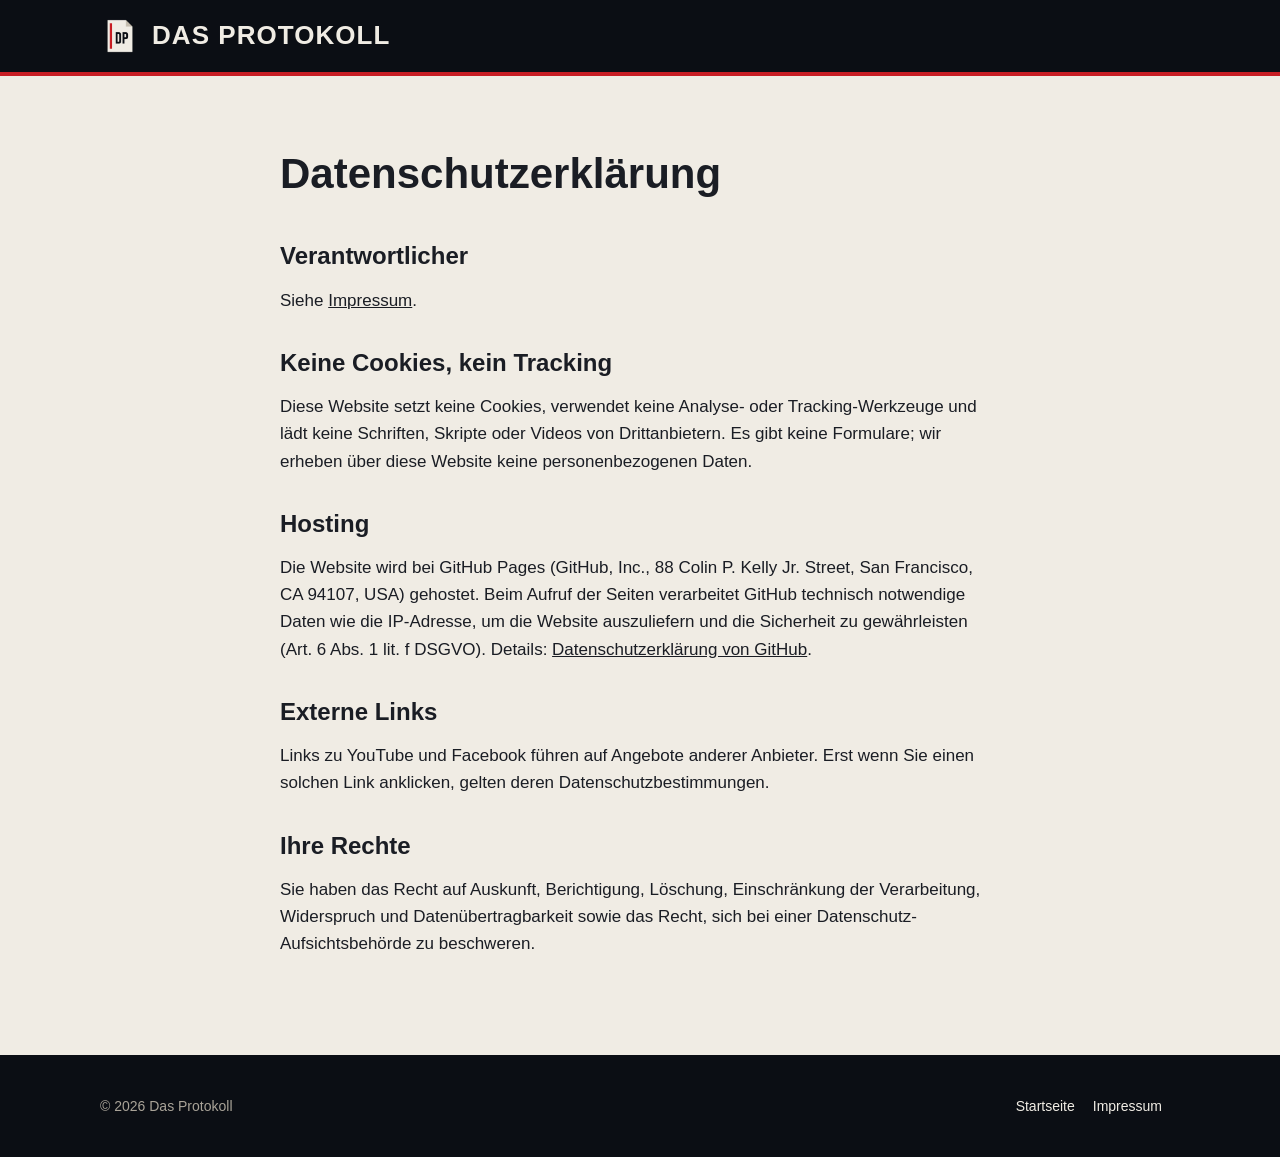
==== datenschutz.html @ 6131dcee "Website: erste Version" ====
<!doctype html>
<html lang="de">
<head>
  <meta charset="utf-8">
  <meta name="viewport" content="width=device-width, initial-scale=1">
  <title>Datenschutz – Das Protokoll</title>
  <meta name="robots" content="noindex">
  <link rel="icon" href="favicon.png">
  <link rel="stylesheet" href="style.css">
</head>
<body>
  <header class="ust">
    <div class="kap">
      <a class="marka" href="index.html"><img src="logo.png" alt=""><span>Das Protokoll</span></a>
    </div>
  </header>
  <main class="metin">
    <h1>Datenschutzerklärung</h1>
    <h2>Verantwortlicher</h2>
    <p>Siehe <a href="impressum.html">Impressum</a>.</p>
    <h2>Keine Cookies, kein Tracking</h2>
    <p>Diese Website setzt keine Cookies, verwendet keine Analyse- oder Tracking-Werkzeuge und lädt keine Schriften, Skripte oder Videos von Drittanbietern. Es gibt keine Formulare; wir erheben über diese Website keine personenbezogenen Daten.</p>
    <h2>Hosting</h2>
    <p>Die Website wird bei GitHub Pages (GitHub, Inc., 88 Colin P. Kelly Jr. Street, San Francisco, CA 94107, USA) gehostet. Beim Aufruf der Seiten verarbeitet GitHub technisch notwendige Daten wie die IP-Adresse, um die Website auszuliefern und die Sicherheit zu gewährleisten (Art. 6 Abs. 1 lit. f DSGVO). Details: <a href="https://docs.github.com/de/site-policy/privacy-policies/github-general-privacy-statement">Datenschutzerklärung von GitHub</a>.</p>
    <h2>Externe Links</h2>
    <p>Links zu YouTube und Facebook führen auf Angebote anderer Anbieter. Erst wenn Sie einen solchen Link anklicken, gelten deren Datenschutzbestimmungen.</p>
    <h2>Ihre Rechte</h2>
    <p>Sie haben das Recht auf Auskunft, Berichtigung, Löschung, Einschränkung der Verarbeitung, Widerspruch und Datenübertragbarkeit sowie das Recht, sich bei einer Datenschutz-Aufsichtsbehörde zu beschweren.</p>
  </main>
  <footer class="alt">
    <div class="kap">
      <div>© 2026 Das Protokoll</div>
      <div><a href="index.html">Startseite</a><a href="impressum.html">Impressum</a></div>
    </div>
  </footer>
</body>
</html>
---- style.css ----
/* Das Protokoll – Website. Keine externen Schriften oder Skripte (DSGVO). */
:root {
  --lacivert: #0B0E14;
  --lacivert-2: #141925;
  --kagit: #F0ECE4;
  --kagit-2: #E4DED2;
  --metin: #1A1D24;
  --soluk: #5B606B;
  --kirmizi: #C81E24;
  --cizgi: #D6CFC2;
  --baslik: "Bahnschrift", "DIN Alternate", "Barlow Condensed", "Roboto Condensed", "Arial Narrow", sans-serif;
  --govde: "Segoe UI", "Helvetica Neue", Arial, sans-serif;
  --serif: Georgia, "Times New Roman", serif;
}

* { box-sizing: border-box; }
html { scroll-behavior: smooth; }
body {
  margin: 0;
  background: var(--kagit);
  color: var(--metin);
  font-family: var(--govde);
  font-size: 17px;
  line-height: 1.6;
  -webkit-font-smoothing: antialiased;
}
a { color: inherit; }
img { max-width: 100%; display: block; }
.kap { max-width: 1120px; margin: 0 auto; padding: 0 20px; }

/* Ust serit */
.ust { background: var(--lacivert); color: var(--kagit); border-bottom: 4px solid var(--kirmizi); }
.ust .kap { display: flex; align-items: center; justify-content: space-between; height: 72px; gap: 16px; }
.marka { display: flex; align-items: center; gap: 12px; text-decoration: none; }
.marka img { width: 40px; height: 40px; }
.marka span { font-family: var(--baslik); font-weight: 700; font-size: 26px; letter-spacing: .04em; text-transform: uppercase; }
.menu { display: flex; gap: 22px; font-size: 15px; }
.menu a { text-decoration: none; opacity: .85; }
.menu a:hover { opacity: 1; text-decoration: underline; text-decoration-color: var(--kirmizi); text-underline-offset: 6px; }

/* Giris */
.giris { background: var(--lacivert) url("hero.jpg") right center / cover no-repeat; color: var(--kagit); }
.giris .kap { padding-top: 96px; padding-bottom: 104px; }
.ust-etiket { display: inline-block; font-family: var(--baslik); font-size: 14px; letter-spacing: .14em; text-transform: uppercase; color: #fff; background: var(--kirmizi); padding: 4px 10px; }
.giris h1 { font-family: var(--baslik); font-weight: 700; font-size: clamp(40px, 6vw, 72px); line-height: 1.02; margin: 18px 0 18px; max-width: 14ch; text-transform: uppercase; }
.giris p { font-family: var(--serif); font-size: clamp(18px, 2vw, 21px); max-width: 46ch; color: #DCD6CB; margin: 0 0 32px; }
.dugmeler { display: flex; flex-wrap: wrap; gap: 12px; }
.dugme { display: inline-flex; align-items: center; gap: 8px; padding: 13px 22px; font-weight: 600; text-decoration: none; border: 2px solid var(--kagit); }
.dugme.ana { background: var(--kirmizi); border-color: var(--kirmizi); color: #fff; }
.dugme:hover { filter: brightness(1.1); }

/* Bolumler */
section { padding: 72px 0; }
.bolum-baslik { font-family: var(--baslik); font-weight: 700; font-size: 15px; letter-spacing: .14em; text-transform: uppercase; color: var(--kirmizi); margin: 0 0 8px; }
h2 { font-family: var(--baslik); font-weight: 700; font-size: clamp(30px, 4vw, 42px); line-height: 1.1; margin: 0 0 24px; }
.ince { border-top: 1px solid var(--cizgi); }

.izgara { display: grid; grid-template-columns: repeat(3, 1fr); gap: 28px; }
.kart { background: #fff; border-top: 4px solid var(--lacivert); padding: 26px 24px 28px; }
.kart h3 { font-family: var(--baslik); font-size: 23px; margin: 0 0 8px; }
.kart p { margin: 0; color: var(--soluk); }
.kart .no { font-family: var(--baslik); color: var(--kirmizi); font-size: 15px; letter-spacing: .1em; }

.folge-bos { background: var(--lacivert); color: var(--kagit); padding: 40px 32px; display: flex; gap: 28px; align-items: center; }
.folge-bos img { width: 88px; flex: none; }
.folge-bos h3 { font-family: var(--baslik); font-size: 26px; margin: 0 0 6px; text-transform: uppercase; }
.folge-bos p { margin: 0; color: #C9C3B8; }

.grundsatz { display: grid; grid-template-columns: 1fr 1.4fr; gap: 48px; align-items: start; }
.grundsatz ol { margin: 0; padding: 0; list-style: none; counter-reset: g; }
.grundsatz li { counter-increment: g; padding: 18px 0 18px 56px; position: relative; border-bottom: 1px solid var(--cizgi); }
.grundsatz li::before { content: counter(g, decimal-leading-zero); position: absolute; left: 0; top: 16px; font-family: var(--baslik); font-weight: 700; font-size: 24px; color: var(--kirmizi); }
.grundsatz li strong { display: block; font-size: 18px; }
.zitat { font-family: var(--serif); font-size: 26px; line-height: 1.35; border-left: 4px solid var(--kirmizi); padding-left: 22px; margin: 0; }

/* Alt bilgi */
.alt { background: var(--lacivert); color: #A9A398; font-size: 14px; padding: 40px 0; }
.alt .kap { display: flex; flex-wrap: wrap; justify-content: space-between; gap: 16px; }
.alt a { color: var(--kagit); text-decoration: none; margin-right: 18px; }
.alt a:hover { text-decoration: underline; }

/* Metin sayfalari (Impressum, Datenschutz) */
.metin { max-width: 760px; padding: 64px 20px 80px; margin: 0 auto; }
.metin h1 { font-family: var(--baslik); font-size: 42px; margin: 0 0 24px; }
.metin h2 { font-size: 24px; margin: 36px 0 10px; }
.uyari { background: #FFF4D6; border-left: 4px solid #D9A400; padding: 12px 16px; }

@media (max-width: 860px) {
  .izgara { grid-template-columns: 1fr; }
  .grundsatz { grid-template-columns: 1fr; gap: 24px; }
  .menu { display: none; }
  .giris { background-position: 70% center; }
  .folge-bos { flex-direction: column; align-items: flex-start; }
}
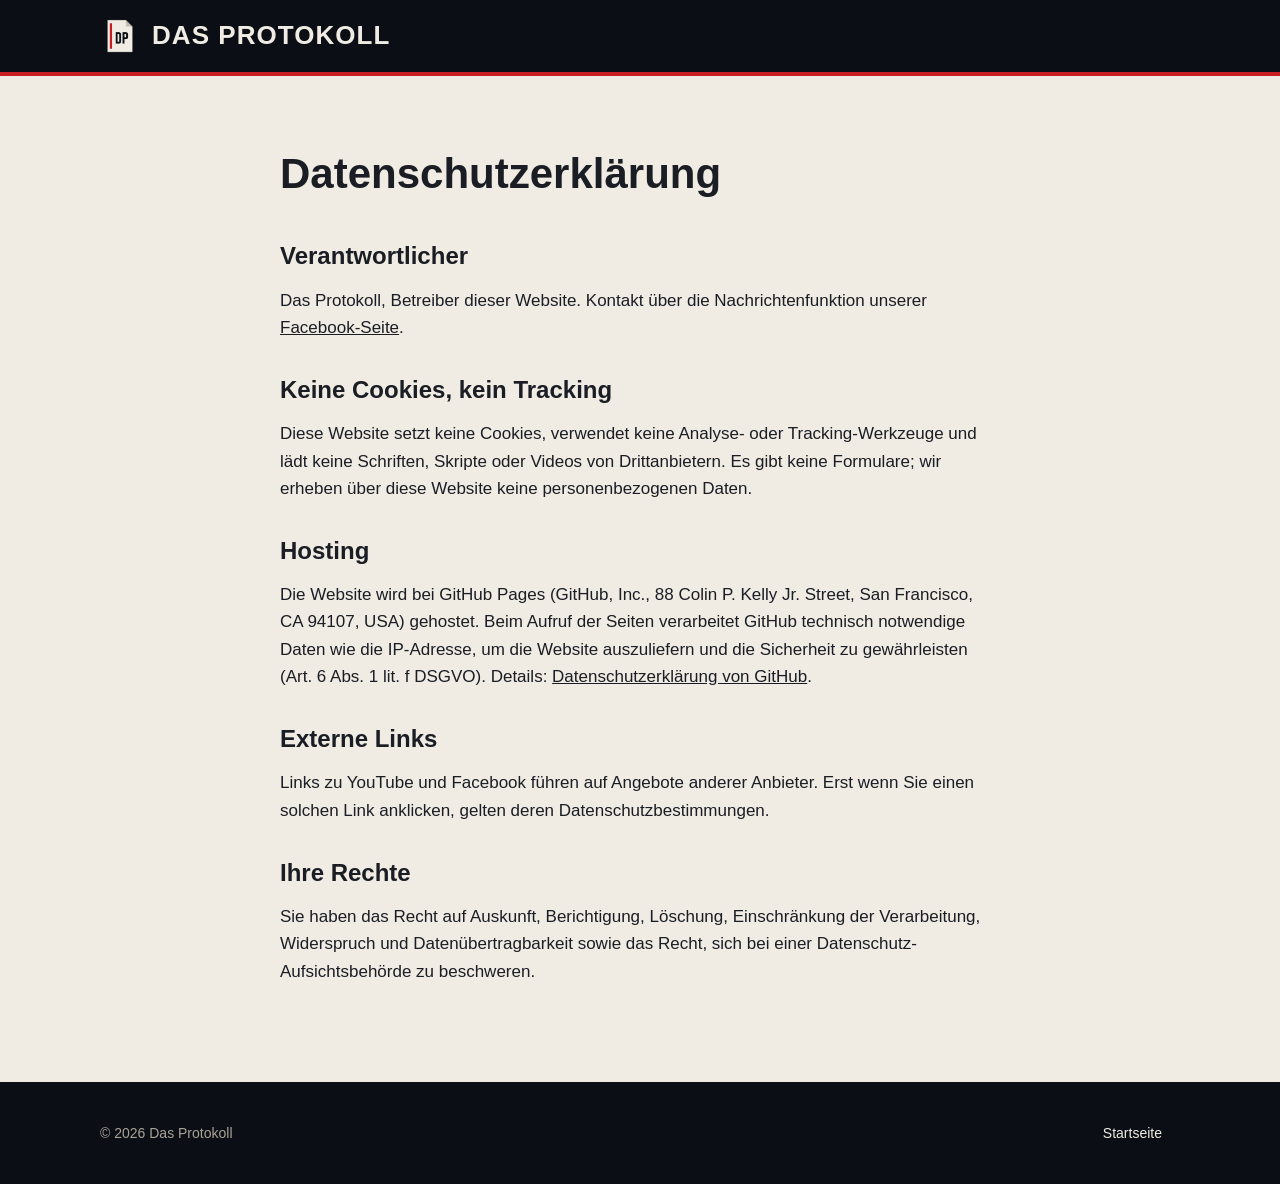
==== commit c98e85b8: "Impressum-Link entfernt" ====
--- a/datenschutz.html
+++ b/datenschutz.html
@@ -17,7 +17,7 @@
   <main class="metin">
     <h1>Datenschutzerklärung</h1>
     <h2>Verantwortlicher</h2>
-    <p>Siehe <a href="impressum.html">Impressum</a>.</p>
+    <p>Das Protokoll, Betreiber dieser Website. Kontakt über die Nachrichtenfunktion unserer <a href="https://www.facebook.com/profile.php?id=61595643362527">Facebook-Seite</a>.</p>
     <h2>Keine Cookies, kein Tracking</h2>
     <p>Diese Website setzt keine Cookies, verwendet keine Analyse- oder Tracking-Werkzeuge und lädt keine Schriften, Skripte oder Videos von Drittanbietern. Es gibt keine Formulare; wir erheben über diese Website keine personenbezogenen Daten.</p>
     <h2>Hosting</h2>
@@ -30,7 +30,7 @@
   <footer class="alt">
     <div class="kap">
       <div>© 2026 Das Protokoll</div>
-      <div><a href="index.html">Startseite</a><a href="impressum.html">Impressum</a></div>
+      <div><a href="index.html">Startseite</a></div>
     </div>
   </footer>
 </body>
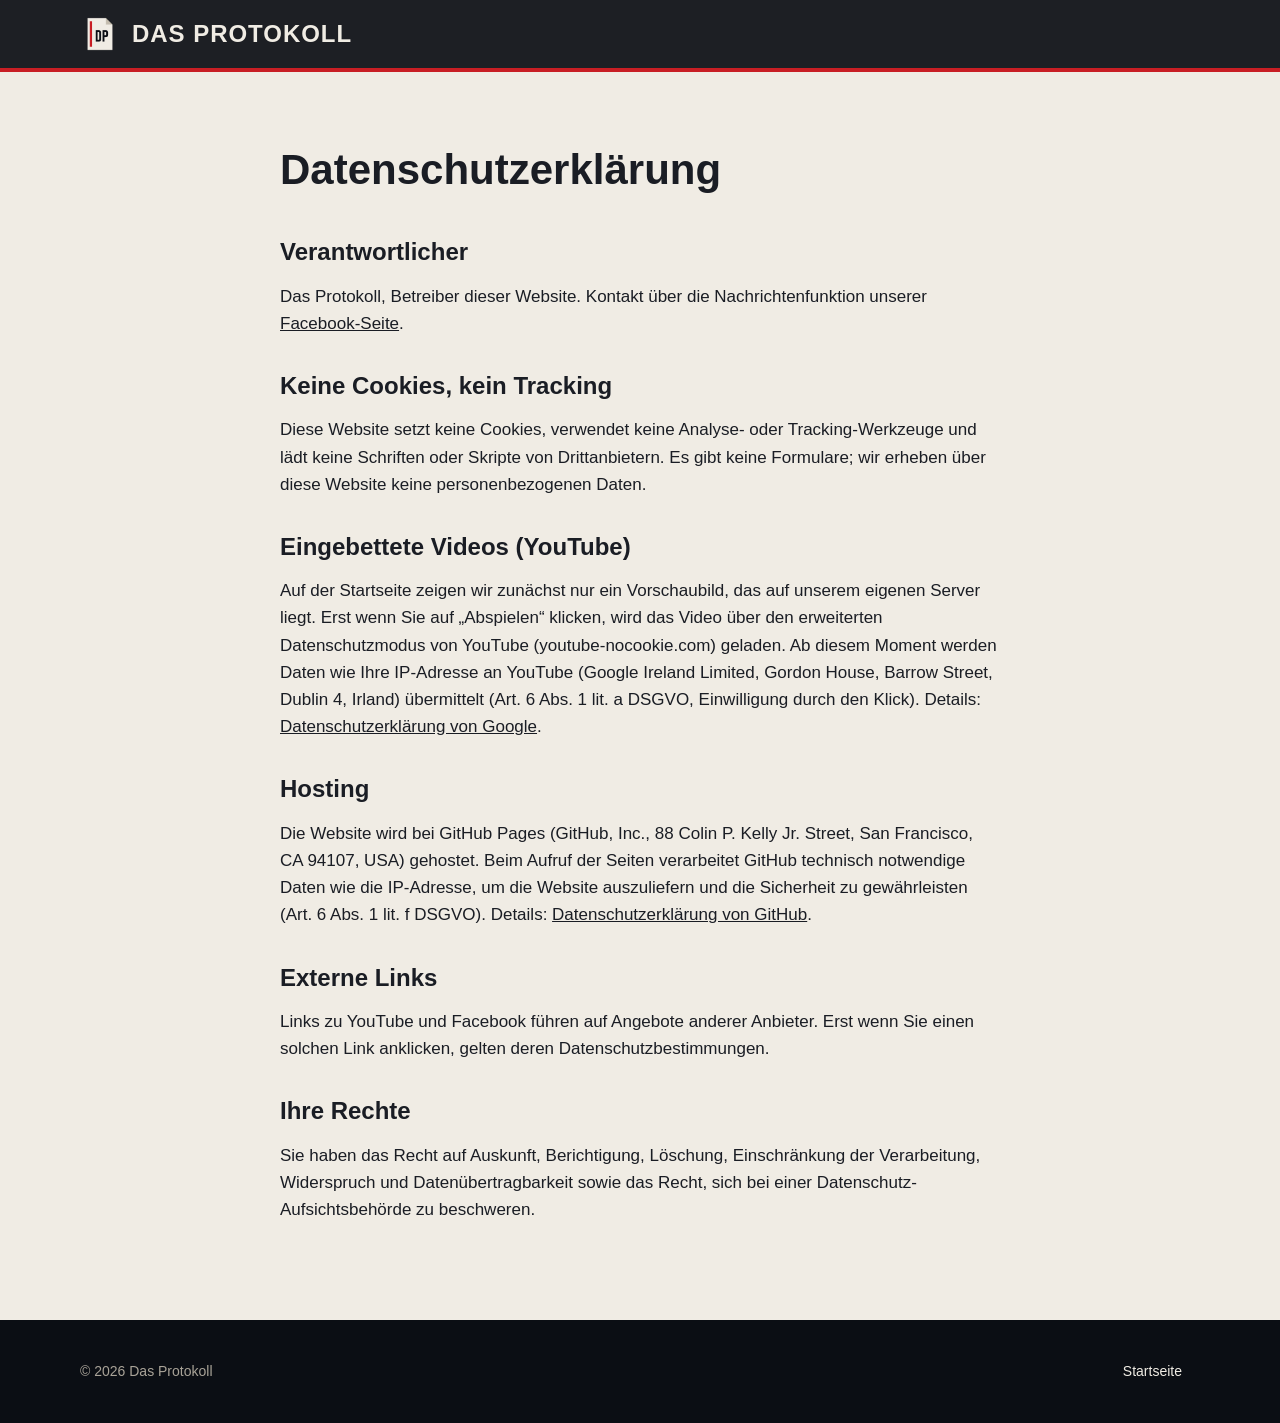
==== commit ac067cf5: "Website: neues Design, Countdown, Filter, schneller" ====
--- a/datenschutz.html
+++ b/datenschutz.html
@@ -1,37 +1,39 @@
-<!doctype html>
-<html lang="de">
-<head>
-  <meta charset="utf-8">
-  <meta name="viewport" content="width=device-width, initial-scale=1">
-  <title>Datenschutz – Das Protokoll</title>
-  <meta name="robots" content="noindex">
-  <link rel="icon" href="favicon.png">
-  <link rel="stylesheet" href="style.css">
-</head>
-<body>
-  <header class="ust">
-    <div class="kap">
-      <a class="marka" href="index.html"><img src="logo.png" alt=""><span>Das Protokoll</span></a>
-    </div>
-  </header>
-  <main class="metin">
-    <h1>Datenschutzerklärung</h1>
-    <h2>Verantwortlicher</h2>
-    <p>Das Protokoll, Betreiber dieser Website. Kontakt über die Nachrichtenfunktion unserer <a href="https://www.facebook.com/profile.php?id=61595643362527">Facebook-Seite</a>.</p>
-    <h2>Keine Cookies, kein Tracking</h2>
-    <p>Diese Website setzt keine Cookies, verwendet keine Analyse- oder Tracking-Werkzeuge und lädt keine Schriften, Skripte oder Videos von Drittanbietern. Es gibt keine Formulare; wir erheben über diese Website keine personenbezogenen Daten.</p>
-    <h2>Hosting</h2>
-    <p>Die Website wird bei GitHub Pages (GitHub, Inc., 88 Colin P. Kelly Jr. Street, San Francisco, CA 94107, USA) gehostet. Beim Aufruf der Seiten verarbeitet GitHub technisch notwendige Daten wie die IP-Adresse, um die Website auszuliefern und die Sicherheit zu gewährleisten (Art. 6 Abs. 1 lit. f DSGVO). Details: <a href="https://docs.github.com/de/site-policy/privacy-policies/github-general-privacy-statement">Datenschutzerklärung von GitHub</a>.</p>
-    <h2>Externe Links</h2>
-    <p>Links zu YouTube und Facebook führen auf Angebote anderer Anbieter. Erst wenn Sie einen solchen Link anklicken, gelten deren Datenschutzbestimmungen.</p>
-    <h2>Ihre Rechte</h2>
-    <p>Sie haben das Recht auf Auskunft, Berichtigung, Löschung, Einschränkung der Verarbeitung, Widerspruch und Datenübertragbarkeit sowie das Recht, sich bei einer Datenschutz-Aufsichtsbehörde zu beschweren.</p>
-  </main>
-  <footer class="alt">
-    <div class="kap">
-      <div>© 2026 Das Protokoll</div>
-      <div><a href="index.html">Startseite</a></div>
-    </div>
-  </footer>
-</body>
-</html>
+<!doctype html>
+<html lang="de">
+<head>
+  <meta charset="utf-8">
+  <meta name="viewport" content="width=device-width, initial-scale=1">
+  <title>Datenschutz – Das Protokoll</title>
+  <meta name="robots" content="noindex">
+  <link rel="icon" href="favicon.png">
+  <link rel="stylesheet" href="style.css">
+</head>
+<body>
+  <header class="ust">
+    <div class="kap">
+      <a class="marka" href="index.html"><img src="logo.png" alt=""><span>Das Protokoll</span></a>
+    </div>
+  </header>
+  <main class="metin">
+    <h1>Datenschutzerklärung</h1>
+    <h2>Verantwortlicher</h2>
+    <p>Das Protokoll, Betreiber dieser Website. Kontakt über die Nachrichtenfunktion unserer <a href="https://www.facebook.com/profile.php?id=61595643362527">Facebook-Seite</a>.</p>
+    <h2>Keine Cookies, kein Tracking</h2>
+    <p>Diese Website setzt keine Cookies, verwendet keine Analyse- oder Tracking-Werkzeuge und lädt keine Schriften oder Skripte von Drittanbietern. Es gibt keine Formulare; wir erheben über diese Website keine personenbezogenen Daten.</p>
+    <h2>Eingebettete Videos (YouTube)</h2>
+    <p>Auf der Startseite zeigen wir zunächst nur ein Vorschaubild, das auf unserem eigenen Server liegt. Erst wenn Sie auf „Abspielen“ klicken, wird das Video über den erweiterten Datenschutzmodus von YouTube (youtube-nocookie.com) geladen. Ab diesem Moment werden Daten wie Ihre IP-Adresse an YouTube (Google Ireland Limited, Gordon House, Barrow Street, Dublin 4, Irland) übermittelt (Art. 6 Abs. 1 lit. a DSGVO, Einwilligung durch den Klick). Details: <a href="https://policies.google.com/privacy?hl=de">Datenschutzerklärung von Google</a>.</p>
+    <h2>Hosting</h2>
+    <p>Die Website wird bei GitHub Pages (GitHub, Inc., 88 Colin P. Kelly Jr. Street, San Francisco, CA 94107, USA) gehostet. Beim Aufruf der Seiten verarbeitet GitHub technisch notwendige Daten wie die IP-Adresse, um die Website auszuliefern und die Sicherheit zu gewährleisten (Art. 6 Abs. 1 lit. f DSGVO). Details: <a href="https://docs.github.com/de/site-policy/privacy-policies/github-general-privacy-statement">Datenschutzerklärung von GitHub</a>.</p>
+    <h2>Externe Links</h2>
+    <p>Links zu YouTube und Facebook führen auf Angebote anderer Anbieter. Erst wenn Sie einen solchen Link anklicken, gelten deren Datenschutzbestimmungen.</p>
+    <h2>Ihre Rechte</h2>
+    <p>Sie haben das Recht auf Auskunft, Berichtigung, Löschung, Einschränkung der Verarbeitung, Widerspruch und Datenübertragbarkeit sowie das Recht, sich bei einer Datenschutz-Aufsichtsbehörde zu beschweren.</p>
+  </main>
+  <footer class="alt">
+    <div class="kap">
+      <div>© 2026 Das Protokoll</div>
+      <div><a href="index.html">Startseite</a></div>
+    </div>
+  </footer>
+</body>
+</html>
--- a/style.css
+++ b/style.css
@@ -2,11 +2,13 @@
 :root {
   --lacivert: #0B0E14;
   --lacivert-2: #141925;
+  --lacivert-3: #1D2433;
   --kagit: #F0ECE4;
   --kagit-2: #E4DED2;
   --metin: #1A1D24;
   --soluk: #5B606B;
   --kirmizi: #C81E24;
+  --sari: #F5C518;
   --cizgi: #D6CFC2;
   --baslik: "Bahnschrift", "DIN Alternate", "Barlow Condensed", "Roboto Condensed", "Arial Narrow", sans-serif;
   --govde: "Segoe UI", "Helvetica Neue", Arial, sans-serif;
@@ -14,7 +16,7 @@
 }
 
 * { box-sizing: border-box; }
-html { scroll-behavior: smooth; }
+html { scroll-behavior: smooth; scroll-padding-top: 80px; }
 body {
   margin: 0;
   background: var(--kagit);
@@ -23,49 +25,119 @@
   font-size: 17px;
   line-height: 1.6;
   -webkit-font-smoothing: antialiased;
+  overflow-x: hidden;
 }
 a { color: inherit; }
 img { max-width: 100%; display: block; }
-.kap { max-width: 1120px; margin: 0 auto; padding: 0 20px; }
+button { font: inherit; cursor: pointer; }
+.kap { max-width: 1160px; margin: 0 auto; padding: 0 20px; }
 
 /* Ust serit */
-.ust { background: var(--lacivert); color: var(--kagit); border-bottom: 4px solid var(--kirmizi); }
-.ust .kap { display: flex; align-items: center; justify-content: space-between; height: 72px; gap: 16px; }
+.ust { position: sticky; top: 0; z-index: 50; background: rgba(11, 14, 20, .92); color: var(--kagit); border-bottom: 4px solid var(--kirmizi); backdrop-filter: blur(8px); -webkit-backdrop-filter: blur(8px); transition: box-shadow .3s; }
+.ust.golge { box-shadow: 0 6px 24px rgba(0, 0, 0, .35); }
+.ust .kap { display: flex; align-items: center; justify-content: space-between; height: 68px; gap: 16px; }
 .marka { display: flex; align-items: center; gap: 12px; text-decoration: none; }
 .marka img { width: 40px; height: 40px; }
-.marka span { font-family: var(--baslik); font-weight: 700; font-size: 26px; letter-spacing: .04em; text-transform: uppercase; }
-.menu { display: flex; gap: 22px; font-size: 15px; }
-.menu a { text-decoration: none; opacity: .85; }
+.marka span { font-family: var(--baslik); font-weight: 700; font-size: 24px; letter-spacing: .04em; text-transform: uppercase; }
+.menu { display: flex; align-items: center; gap: 24px; font-size: 15px; }
+.menu a { text-decoration: none; opacity: .85; transition: opacity .2s; }
 .menu a:hover { opacity: 1; text-decoration: underline; text-decoration-color: var(--kirmizi); text-underline-offset: 6px; }
+.menu .menu-yt { background: var(--kirmizi); color: #fff; padding: 8px 16px; opacity: 1; font-weight: 600; }
+.menu .menu-yt:hover { text-decoration: none; filter: brightness(1.1); }
+.menu-dugme { display: none; background: none; border: 0; width: 44px; height: 44px; padding: 10px; }
+.menu-dugme span { display: block; height: 2px; background: var(--kagit); margin: 6px 0; transition: transform .25s, opacity .25s; }
+.menu-acik .menu-dugme span:nth-child(1) { transform: translateY(8px) rotate(45deg); }
+.menu-acik .menu-dugme span:nth-child(2) { opacity: 0; }
+.menu-acik .menu-dugme span:nth-child(3) { transform: translateY(-8px) rotate(-45deg); }
 
 /* Giris */
-.giris { background: var(--lacivert) url("hero.jpg") right center / cover no-repeat; color: var(--kagit); }
-.giris .kap { padding-top: 96px; padding-bottom: 104px; }
-.ust-etiket { display: inline-block; font-family: var(--baslik); font-size: 14px; letter-spacing: .14em; text-transform: uppercase; color: #fff; background: var(--kirmizi); padding: 4px 10px; }
-.giris h1 { font-family: var(--baslik); font-weight: 700; font-size: clamp(40px, 6vw, 72px); line-height: 1.02; margin: 18px 0 18px; max-width: 14ch; text-transform: uppercase; }
-.giris p { font-family: var(--serif); font-size: clamp(18px, 2vw, 21px); max-width: 46ch; color: #DCD6CB; margin: 0 0 32px; }
+.giris { position: relative; background: var(--lacivert); color: var(--kagit); overflow: hidden; }
+.giris-bg img { position: absolute; inset: 0; width: 100%; height: 100%; object-fit: cover; object-position: right center; }
+.giris::before { content: ""; position: absolute; inset: 0; background: linear-gradient(90deg, rgba(11,14,20,.92) 0%, rgba(11,14,20,.7) 45%, rgba(11,14,20,.15) 100%); z-index: 1; }
+.giris-ic { position: relative; z-index: 2; padding-top: 88px; padding-bottom: 72px; }
+.ust-etiket { display: inline-block; font-family: var(--baslik); font-size: 14px; letter-spacing: .14em; text-transform: uppercase; color: #fff; background: var(--kirmizi); padding: 4px 10px; animation: icgir .6s ease both; }
+.giris h1 { font-family: var(--baslik); font-weight: 700; font-size: clamp(40px, 6.4vw, 78px); line-height: 1.0; margin: 18px 0; max-width: 14ch; text-transform: uppercase; animation: icgir .7s .08s ease both; }
+.giris p { font-family: var(--serif); font-size: clamp(18px, 2vw, 21px); max-width: 46ch; color: #DCD6CB; margin: 0 0 30px; animation: icgir .7s .16s ease both; }
+.giris .dugmeler { animation: icgir .7s .24s ease both; }
+@keyframes icgir { from { opacity: 0; transform: translateY(14px); } to { opacity: 1; transform: none; } }
+
 .dugmeler { display: flex; flex-wrap: wrap; gap: 12px; }
-.dugme { display: inline-flex; align-items: center; gap: 8px; padding: 13px 22px; font-weight: 600; text-decoration: none; border: 2px solid var(--kagit); }
+.dugme { display: inline-flex; align-items: center; gap: 10px; padding: 13px 22px; font-weight: 600; text-decoration: none; border: 2px solid var(--kagit); background: transparent; color: inherit; transition: transform .15s, filter .15s, background .2s; }
+.dugme svg { width: 22px; height: 22px; fill: currentColor; }
+.dugme:hover { transform: translateY(-2px); }
 .dugme.ana { background: var(--kirmizi); border-color: var(--kirmizi); color: #fff; }
-.dugme:hover { filter: brightness(1.1); }
+.dugme.ana:hover { filter: brightness(1.1); }
+.dugme.koyu { background: var(--lacivert); border-color: var(--lacivert); color: var(--kagit); }
+.dugme.cizgi { border-color: var(--lacivert); color: var(--lacivert); }
+
+/* Geri sayim */
+.sayac { margin-top: 40px; animation: icgir .7s .32s ease both; }
+.sayac-etiket { display: block; font-family: var(--baslik); font-size: 13px; letter-spacing: .14em; text-transform: uppercase; color: var(--sari); margin-bottom: 10px; }
+.sayac-kutular { display: flex; gap: 10px; }
+.sayac-kutular div { background: rgba(255, 255, 255, .07); border: 1px solid rgba(255, 255, 255, .14); min-width: 74px; padding: 10px 12px 8px; text-align: center; }
+.sayac-kutular b { display: block; font-family: var(--baslik); font-size: 34px; line-height: 1; font-variant-numeric: tabular-nums; }
+.sayac-kutular small { font-size: 12px; color: #B9B3A8; letter-spacing: .06em; text-transform: uppercase; }
+
+/* Haber bandi */
+.bant { position: relative; z-index: 2; display: flex; background: #fff; color: var(--lacivert); font-family: var(--baslik); font-size: 15px; letter-spacing: .04em; text-transform: uppercase; overflow: hidden; }
+.bant-kirmizi { flex: none; background: var(--kirmizi); color: #fff; padding: 10px 16px; font-weight: 700; z-index: 1; }
+.bant-akis { overflow: hidden; flex: 1; }
+.bant-ic { display: flex; width: max-content; animation: kay 40s linear infinite; }
+.bant-ic span { padding: 10px 0; white-space: nowrap; }
+.bant-ic span::after { content: "+++"; color: var(--kirmizi); margin: 0 18px; font-weight: 700; }
+@keyframes kay { to { transform: translateX(-50%); } }
 
 /* Bolumler */
-section { padding: 72px 0; }
+section { padding: 80px 0; }
 .bolum-baslik { font-family: var(--baslik); font-weight: 700; font-size: 15px; letter-spacing: .14em; text-transform: uppercase; color: var(--kirmizi); margin: 0 0 8px; }
-h2 { font-family: var(--baslik); font-weight: 700; font-size: clamp(30px, 4vw, 42px); line-height: 1.1; margin: 0 0 24px; }
-.ince { border-top: 1px solid var(--cizgi); }
-
-.izgara { display: grid; grid-template-columns: repeat(3, 1fr); gap: 28px; }
-.kart { background: #fff; border-top: 4px solid var(--lacivert); padding: 26px 24px 28px; }
-.kart h3 { font-family: var(--baslik); font-size: 23px; margin: 0 0 8px; }
-.kart p { margin: 0; color: var(--soluk); }
-.kart .no { font-family: var(--baslik); color: var(--kirmizi); font-size: 15px; letter-spacing: .1em; }
-
-.folge-bos { background: var(--lacivert); color: var(--kagit); padding: 40px 32px; display: flex; gap: 28px; align-items: center; }
-.folge-bos img { width: 88px; flex: none; }
-.folge-bos h3 { font-family: var(--baslik); font-size: 26px; margin: 0 0 6px; text-transform: uppercase; }
-.folge-bos p { margin: 0; color: #C9C3B8; }
-
+h2 { font-family: var(--baslik); font-weight: 700; font-size: clamp(30px, 4vw, 44px); line-height: 1.1; margin: 0 0 28px; }
+
+/* Vitrin (neueste Folge) */
+.neu { background: var(--kagit-2); }
+.vitrin { display: grid; grid-template-columns: 1.35fr 1fr; gap: 40px; align-items: center; }
+.oynat { position: relative; display: block; width: 100%; padding: 0; border: 0; background: var(--lacivert); aspect-ratio: 16 / 9; overflow: hidden; box-shadow: 0 18px 40px rgba(11, 14, 20, .28); }
+.oynat img, .oynat iframe { position: absolute; inset: 0; width: 100%; height: 100%; object-fit: cover; border: 0; }
+.oynat img { transition: transform .5s ease; }
+.oynat:hover img { transform: scale(1.04); }
+.oynat-ikon { position: absolute; left: 50%; top: 50%; width: 84px; transform: translate(-50%, -50%); transition: transform .2s; filter: drop-shadow(0 6px 14px rgba(0,0,0,.45)); }
+.oynat:hover .oynat-ikon { transform: translate(-50%, -50%) scale(1.08); }
+.vitrin-metin h2 { font-size: clamp(26px, 3vw, 36px); margin: 8px 0 14px; }
+.vitrin-metin p { margin: 0 0 22px; color: var(--soluk); }
+.vitrin-metin .not { font-size: 13px; margin-top: 12px; }
+.tarih { font-family: var(--baslik); font-size: 13px; letter-spacing: .1em; text-transform: uppercase; color: var(--kirmizi); }
+
+/* Rakamlar */
+.rakamlar { background: var(--lacivert); color: var(--kagit); padding: 56px 0; }
+.rakam-izgara { display: grid; grid-template-columns: repeat(3, 1fr); gap: 28px; text-align: center; }
+.rakam-izgara b { display: block; font-family: var(--baslik); font-size: clamp(48px, 6vw, 72px); line-height: 1; color: #fff; font-variant-numeric: tabular-nums; }
+.rakam-izgara div:nth-child(2) b { color: var(--sari); }
+.rakam-izgara div:nth-child(3) b { color: var(--kirmizi); }
+.rakam-izgara span { color: #B9B3A8; font-size: 15px; }
+
+/* Filtre + Folgen */
+.filtre { display: flex; flex-wrap: wrap; gap: 10px; margin: 0 0 28px; }
+.filtre button { border: 2px solid var(--lacivert); background: transparent; color: var(--lacivert); padding: 8px 16px; font-weight: 600; font-size: 15px; transition: background .2s, color .2s; }
+.filtre button:hover { background: rgba(11, 14, 20, .08); }
+.filtre button.aktif { background: var(--lacivert); color: var(--kagit); }
+.folgen { display: grid; grid-template-columns: repeat(3, 1fr); gap: 28px; }
+.folge { display: flex; flex-direction: column; text-decoration: none; background: #fff; border-top: 4px solid var(--kirmizi); transition: transform .2s, box-shadow .2s; }
+.folge:hover { transform: translateY(-4px); box-shadow: 0 14px 30px rgba(11, 14, 20, .14); }
+.folge img { width: 100%; height: auto; aspect-ratio: 16 / 9; object-fit: cover; background: var(--kagit-2); }
+.folge .tarih { display: block; padding: 14px 18px 0; }
+.folge h3 { font-family: var(--baslik); font-size: 20px; line-height: 1.25; margin: 6px 18px 20px; }
+.folge.gizli { display: none; }
+.bos { color: var(--soluk); }
+.hepsi { display: flex; flex-wrap: wrap; gap: 12px; margin: 36px 0 0; }
+
+/* So arbeiten wir */
+.koyu-alan { background: var(--lacivert-2); color: var(--kagit); }
+.adimlar { list-style: none; margin: 0; padding: 0; display: grid; grid-template-columns: repeat(4, 1fr); gap: 24px; }
+.adimlar li { background: var(--lacivert-3); padding: 26px 22px 24px; border-top: 4px solid var(--kirmizi); }
+.adim-no { font-family: var(--baslik); font-size: 40px; font-weight: 700; color: var(--sari); line-height: 1; }
+.adimlar h3 { font-family: var(--baslik); font-size: 23px; margin: 10px 0 8px; }
+.adimlar p { margin: 0; color: #B9B3A8; font-size: 16px; }
+
+/* Grundsaetze */
 .grundsatz { display: grid; grid-template-columns: 1fr 1.4fr; gap: 48px; align-items: start; }
 .grundsatz ol { margin: 0; padding: 0; list-style: none; counter-reset: g; }
 .grundsatz li { counter-increment: g; padding: 18px 0 18px 56px; position: relative; border-bottom: 1px solid var(--cizgi); }
@@ -73,11 +145,25 @@
 .grundsatz li strong { display: block; font-size: 18px; }
 .zitat { font-family: var(--serif); font-size: 26px; line-height: 1.35; border-left: 4px solid var(--kirmizi); padding-left: 22px; margin: 0; }
 
+/* Cagri */
+.cagri { background: var(--kirmizi); color: #fff; padding: 56px 0; }
+.cagri-ic { display: flex; align-items: center; justify-content: space-between; gap: 28px; flex-wrap: wrap; }
+.cagri h2 { margin: 0 0 6px; }
+.cagri p { margin: 0; opacity: .9; }
+.cagri .dugme.ana { background: #fff; color: var(--kirmizi); border-color: #fff; }
+.cagri .dugme { border-color: #fff; }
+
 /* Alt bilgi */
 .alt { background: var(--lacivert); color: #A9A398; font-size: 14px; padding: 40px 0; }
 .alt .kap { display: flex; flex-wrap: wrap; justify-content: space-between; gap: 16px; }
 .alt a { color: var(--kagit); text-decoration: none; margin-right: 18px; }
 .alt a:hover { text-decoration: underline; }
+.yukari { position: fixed; right: 18px; bottom: 18px; z-index: 40; width: 46px; height: 46px; display: grid; place-items: center; background: var(--kirmizi); color: #fff; text-decoration: none; font-size: 22px; font-weight: 700; opacity: 0; transform: translateY(12px); pointer-events: none; transition: opacity .25s, transform .25s; box-shadow: 0 6px 18px rgba(0,0,0,.3); }
+.yukari.goster { opacity: 1; transform: none; pointer-events: auto; }
+
+/* Gorunme animasyonu (JS varsa) */
+.js .gorun { opacity: 0; transform: translateY(18px); transition: opacity .6s ease, transform .6s ease; }
+.js .gorun.gorundu { opacity: 1; transform: none; }
 
 /* Metin sayfalari (Impressum, Datenschutz) */
 .metin { max-width: 760px; padding: 64px 20px 80px; margin: 0 auto; }
@@ -85,10 +171,36 @@
 .metin h2 { font-size: 24px; margin: 36px 0 10px; }
 .uyari { background: #FFF4D6; border-left: 4px solid #D9A400; padding: 12px 16px; }
 
+@media (max-width: 960px) {
+  .adimlar { grid-template-columns: repeat(2, 1fr); }
+}
 @media (max-width: 860px) {
-  .izgara { grid-template-columns: 1fr; }
+  section { padding: 60px 0; }
+  .menu-dugme { display: block; }
+  .menu { position: absolute; top: 72px; left: 0; right: 0; flex-direction: column; align-items: stretch; gap: 0; background: var(--lacivert); border-bottom: 4px solid var(--kirmizi); max-height: 0; overflow: hidden; transition: max-height .3s ease; }
+  .menu a { padding: 14px 20px; border-top: 1px solid rgba(255,255,255,.08); opacity: 1; }
+  .menu .menu-yt { margin: 12px 20px 16px; text-align: center; }
+  .menu-acik .menu { max-height: 420px; }
+  .giris::before { background: linear-gradient(180deg, rgba(11,14,20,.55) 0%, rgba(11,14,20,.92) 70%); }
+  .giris-bg img { object-position: 70% center; }
+  .giris-ic { padding-top: 56px; padding-bottom: 48px; }
+  .sayac-kutular div { min-width: 0; flex: 1; padding: 8px 4px 6px; }
+  .sayac-kutular b { font-size: 26px; }
+  .vitrin { grid-template-columns: 1fr; gap: 22px; }
+  .rakam-izgara { grid-template-columns: 1fr; gap: 22px; }
+  .folgen { grid-template-columns: 1fr; gap: 20px; }
   .grundsatz { grid-template-columns: 1fr; gap: 24px; }
-  .menu { display: none; }
-  .giris { background-position: 70% center; }
-  .folge-bos { flex-direction: column; align-items: flex-start; }
-}
+  .bant-kirmizi { display: none; }
+}
+@media (min-width: 861px) and (max-width: 1100px) {
+  .folgen { grid-template-columns: repeat(2, 1fr); }
+}
+@media (max-width: 560px) {
+  .adimlar { grid-template-columns: 1fr; }
+  .marka span { font-size: 20px; }
+}
+@media (prefers-reduced-motion: reduce) {
+  *, *::before, *::after { animation: none !important; transition: none !important; }
+  html { scroll-behavior: auto; }
+  .js .gorun { opacity: 1; transform: none; }
+}
